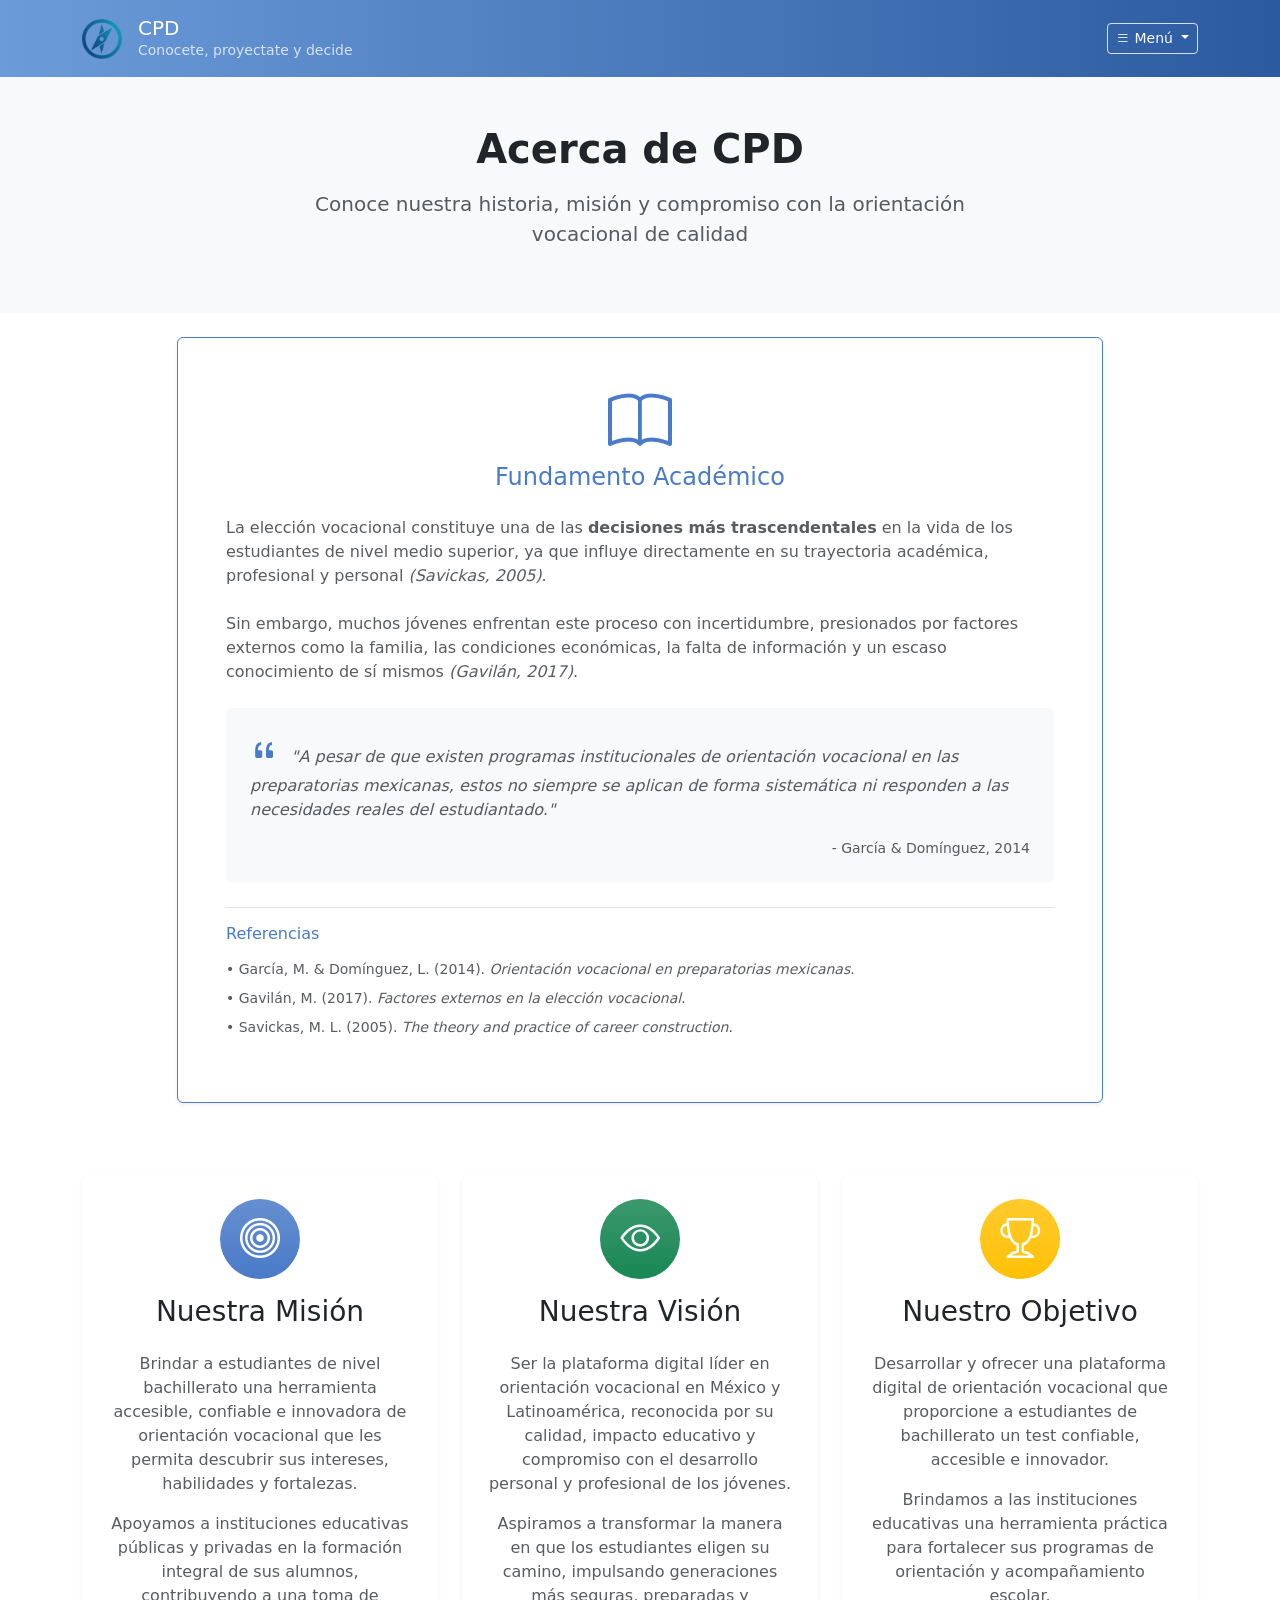
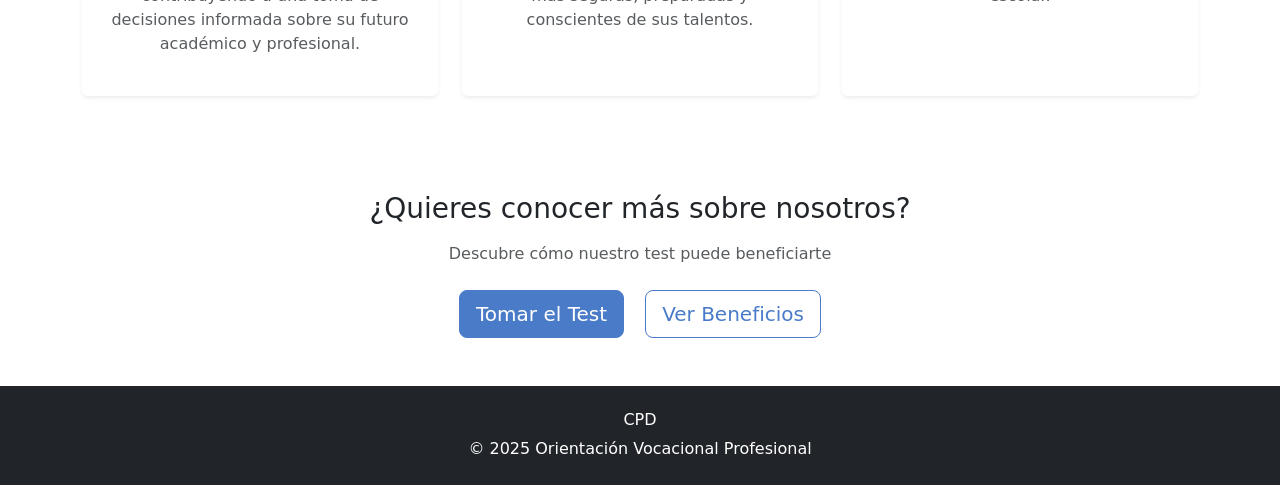
==== acerca.html @ f7d140c9 "Refactor code structure for improved readability and maintainability" ====
<!DOCTYPE html>
<html lang="es">
<head>
    <meta charset="UTF-8">
    <meta name="viewport" content="width=device-width, initial-scale=1.0">
    <title>Acerca de Nosotros - CPD</title>
    <!-- Bootstrap CSS -->
    <link href="https://cdn.jsdelivr.net/npm/bootstrap@5.3.2/dist/css/bootstrap.min.css" rel="stylesheet" integrity="sha384-T3c6CoIi6uLrA9TneNEoa7RxnatzjcDSCmG1MXxSR1GAsXEV/Dwwykc2MPK8M2HN" crossorigin="anonymous">
    <!-- Bootstrap Icons -->
    <link rel="stylesheet" href="https://cdn.jsdelivr.net/npm/bootstrap-icons@1.11.1/font/bootstrap-icons.css">
    <!-- Custom CSS -->
    <link rel="stylesheet" href="styles.css">
</head>
<body>
    <!-- Header con Logo -->
    <header class="bg-primary text-white py-3">
        <div class="container">
            <div class="row align-items-center">
                <div class="col-8 col-sm-8 col-md-6">
                    <div class="d-flex align-items-center">
                        <img src="logo.png" alt="CPD Logo" class="me-2 me-sm-3" style="height: 40px; width: auto;">
                        <div>
                            <h1 class="h5 h-sm-4 h-md-3 mb-0">CPD</h1>
                            <small class="opacity-75 d-none d-sm-block">Conocete, proyectate y decide</small>
                        </div>
                    </div>
                </div>
                <div class="col-4 col-sm-4 col-md-6 text-end">
                    <div class="dropdown">
                        <button class="btn btn-outline-light btn-sm dropdown-toggle" type="button" id="navDropdown" data-bs-toggle="dropdown" aria-expanded="false">
                            <i class="bi bi-list"></i> <span class="d-none d-sm-inline">Menú</span>
                        </button>
                        <ul class="dropdown-menu" aria-labelledby="navDropdown">
                            <li><a class="dropdown-item" href="index.html">Inicio</a></li>
                            <li><a class="dropdown-item active" href="acerca.html">Acerca de Nosotros</a></li>
                            <li><a class="dropdown-item" href="beneficios.html">Beneficios</a></li>
                            <li><hr class="dropdown-divider"></li>
                            <li><a class="dropdown-item" href="test.html"><i class="bi bi-clipboard-data me-2"></i>Tomar Test</a></li>
                        </ul>
                    </div>
                </div>
            </div>
        </div>
    </header>

    <!-- Hero Section -->
    <section class="bg-light py-4 py-sm-5">
        <div class="container">
            <div class="text-center">
                <div class="row justify-content-center">
                    <div class="col-lg-8">
                        <h2 class="display-6 fw-bold mb-3">Acerca de CPD</h2>
                        <p class="lead text-muted">
                            Conoce nuestra historia, misión y compromiso con la orientación vocacional de calidad
                        </p>
                    </div>
                </div>
            </div>
        </div>
    </section>

    <!-- Contexto y Fundamento -->
    <section class="py-4">
        <div class="container">
            <div class="row justify-content-center">
                <div class="col-lg-10">
                    <div class="card border-primary shadow-sm">
                        <div class="card-body p-4 p-sm-5">
                            <div class="text-center mb-4">
                                <i class="bi bi-book display-3 text-primary mb-3"></i>
                                <h4 class="text-primary">Fundamento Académico</h4>
                            </div>
                            <div class="row">
                                <div class="col-md-12">
                                    <p class="text-muted mb-4">
                                        La elección vocacional constituye una de las <strong>decisiones más trascendentales</strong> en la vida de los estudiantes de nivel medio superior, ya que influye directamente en su trayectoria académica, profesional y personal <em>(Savickas, 2005)</em>.
                                    </p>
                                    <p class="text-muted mb-4">
                                        Sin embargo, muchos jóvenes enfrentan este proceso con incertidumbre, presionados por factores externos como la familia, las condiciones económicas, la falta de información y un escaso conocimiento de sí mismos <em>(Gavilán, 2017)</em>.
                                    </p>
                                    <div class="bg-light p-4 rounded">
                                        <p class="text-muted mb-3">
                                            <i class="bi bi-quote text-primary fs-3 me-2"></i>
                                            <em>"A pesar de que existen programas institucionales de orientación vocacional en las preparatorias mexicanas, estos no siempre se aplican de forma sistemática ni responden a las necesidades reales del estudiantado."</em>
                                        </p>
                                        <p class="text-end text-muted small mt-2 mb-0">- García & Domínguez, 2014</p>
                                    </div>
                                    
                                    <!-- Referencias Bibliográficas -->
                                    <div class="mt-4 pt-3 border-top">
                                        <h6 class="text-primary mb-3">Referencias</h6>
                                        <ul class="list-unstyled small text-muted">
                                            <li class="mb-2">• García, M. & Domínguez, L. (2014). <em>Orientación vocacional en preparatorias mexicanas</em>.</li>
                                            <li class="mb-2">• Gavilán, M. (2017). <em>Factores externos en la elección vocacional</em>.</li>
                                            <li class="mb-2">• Savickas, M. L. (2005). <em>The theory and practice of career construction</em>.</li>
                                        </ul>
                                    </div>
                                </div>
                            </div>
                        </div>
                    </div>
                </div>
            </div>
        </div>
    </section>

    <!-- Misión, Visión y Objetivos -->
    <section class="py-5">
        <div class="container">
            <div class="row g-4">
                <!-- Misión -->
                <div class="col-lg-4">
                    <div class="card h-100 border-0 shadow-sm">
                        <div class="card-body p-4">
                            <div class="text-center mb-4">
                                <div class="bg-primary bg-gradient rounded-circle d-inline-flex align-items-center justify-content-center" style="width: 80px; height: 80px;">
                                    <i class="bi bi-bullseye fs-1 text-white"></i>
                                </div>
                                <h3 class="mt-3 mb-3">Nuestra Misión</h3>
                            </div>
                            <p class="text-muted text-center">
                                Brindar a estudiantes de nivel bachillerato una herramienta accesible, confiable e innovadora de orientación vocacional que les permita descubrir sus intereses, habilidades y fortalezas.
                            </p>
                            <p class="text-muted text-center">
                                Apoyamos a instituciones educativas públicas y privadas en la formación integral de sus alumnos, contribuyendo a una toma de decisiones informada sobre su futuro académico y profesional.
                            </p>
                        </div>
                    </div>
                </div>
                
                <!-- Visión -->
                <div class="col-lg-4">
                    <div class="card h-100 border-0 shadow-sm">
                        <div class="card-body p-4">
                            <div class="text-center mb-4">
                                <div class="bg-success bg-gradient rounded-circle d-inline-flex align-items-center justify-content-center" style="width: 80px; height: 80px;">
                                    <i class="bi bi-eye fs-1 text-white"></i>
                                </div>
                                <h3 class="mt-3 mb-3">Nuestra Visión</h3>
                            </div>
                            <p class="text-muted text-center">
                                Ser la plataforma digital líder en orientación vocacional en México y Latinoamérica, reconocida por su calidad, impacto educativo y compromiso con el desarrollo personal y profesional de los jóvenes.
                            </p>
                            <p class="text-muted text-center">
                                Aspiramos a transformar la manera en que los estudiantes eligen su camino, impulsando generaciones más seguras, preparadas y conscientes de sus talentos.
                            </p>
                        </div>
                    </div>
                </div>
                
                <!-- Objetivo -->
                <div class="col-lg-4">
                    <div class="card h-100 border-0 shadow-sm">
                        <div class="card-body p-4">
                            <div class="text-center mb-4">
                                <div class="bg-warning bg-gradient rounded-circle d-inline-flex align-items-center justify-content-center" style="width: 80px; height: 80px;">
                                    <i class="bi bi-trophy fs-1 text-white"></i>
                                </div>
                                <h3 class="mt-3 mb-3">Nuestro Objetivo</h3>
                            </div>
                            <p class="text-muted text-center">
                                Desarrollar y ofrecer una plataforma digital de orientación vocacional que proporcione a estudiantes de bachillerato un test confiable, accesible e innovador.
                            </p>
                            <p class="text-muted text-center">
                                Brindamos a las instituciones educativas una herramienta práctica para fortalecer sus programas de orientación y acompañamiento escolar.
                            </p>
                        </div>
                    </div>
                </div>
            </div>
        </div>
    </section>

    <!-- Call to Action -->
    <section class="py-5">
        <div class="container text-center">
            <div class="row justify-content-center">
                <div class="col-lg-8">
                    <h3 class="mb-3">¿Quieres conocer más sobre nosotros?</h3>
                    <p class="text-muted mb-4">Descubre cómo nuestro test puede beneficiarte</p>
                    <div class="d-grid d-sm-block">
                        <a href="test.html" class="btn btn-primary btn-lg me-sm-3 mb-2 mb-sm-0">Tomar el Test</a>
                        <a href="beneficios.html" class="btn btn-outline-primary btn-lg">Ver Beneficios</a>
                    </div>
                </div>
            </div>
        </div>
    </section>

    <!-- Footer -->
    <footer class="bg-dark text-white py-4">
        <div class="container">
            <div class="row align-items-center">
                <div class="col-12 text-center">
                    <h6>CPD</h6>
                    <p class="mb-0">© 2025 Orientación Vocacional Profesional</p>
                </div>
            </div>
        </div>
    </footer>

    <!-- Bootstrap JavaScript -->
    <script src="https://cdn.jsdelivr.net/npm/bootstrap@5.3.2/dist/js/bootstrap.bundle.min.js" integrity="sha384-C6RzsynM9kWDrMNeT87bh95OGNyZPhcTNXj1NW7RuBCsyN/o0jlpcV8Qyq46cDfL" crossorigin="anonymous"></script>
</body>
</html>
---- styles.css ----
/* Custom CSS para CPD Website */

:root {
    --bs-primary: #4a7bc8;
    --bs-primary-rgb: 74, 123, 200;
    --primary-light: #6b9bd9;
    --primary-dark: #2c5aa0;
}

.btn-primary {
    background-color: #4a7bc8;
    border-color: #4a7bc8;
}

.btn-primary:hover {
    background-color: #2c5aa0;
    border-color: #1e3f73;
}

.btn-primary:focus, .btn-primary.focus {
    background-color: #2c5aa0;
    border-color: #1a3861;
    box-shadow: 0 0 0 0.2rem rgba(74, 123, 200, 0.5);
}

.btn-outline-primary {
    color: #4a7bc8;
    border-color: #4a7bc8;
}

.btn-outline-primary:hover {
    background-color: #4a7bc8;
    border-color: #4a7bc8;
    color: #fff;
}

.bg-primary {
    background-color: #4a7bc8 !important;
}

.text-primary {
    color: #4a7bc8 !important;
}

.border-primary {
    border-color: #4a7bc8 !important;
}

.progress-bar {
    background-color: #4a7bc8;
}

.badge.bg-primary {
    background-color: #4a7bc8 !important;
}

.alert-primary {
    color: #1a3861;
    background-color: #d1deef;
    border-color: #b3cde6;
}

/* Header Gradient Styles */
header.bg-primary {
    background: linear-gradient(to right, var(--primary-light), var(--primary-dark)) !important;
}

/* Ensure buttons in header maintain proper contrast */
header .btn-outline-light {
    border-color: rgba(255, 255, 255, 0.8);
}

header .btn-outline-light:hover {
    background-color: rgba(255, 255, 255, 0.2);
    border-color: #fff;
}
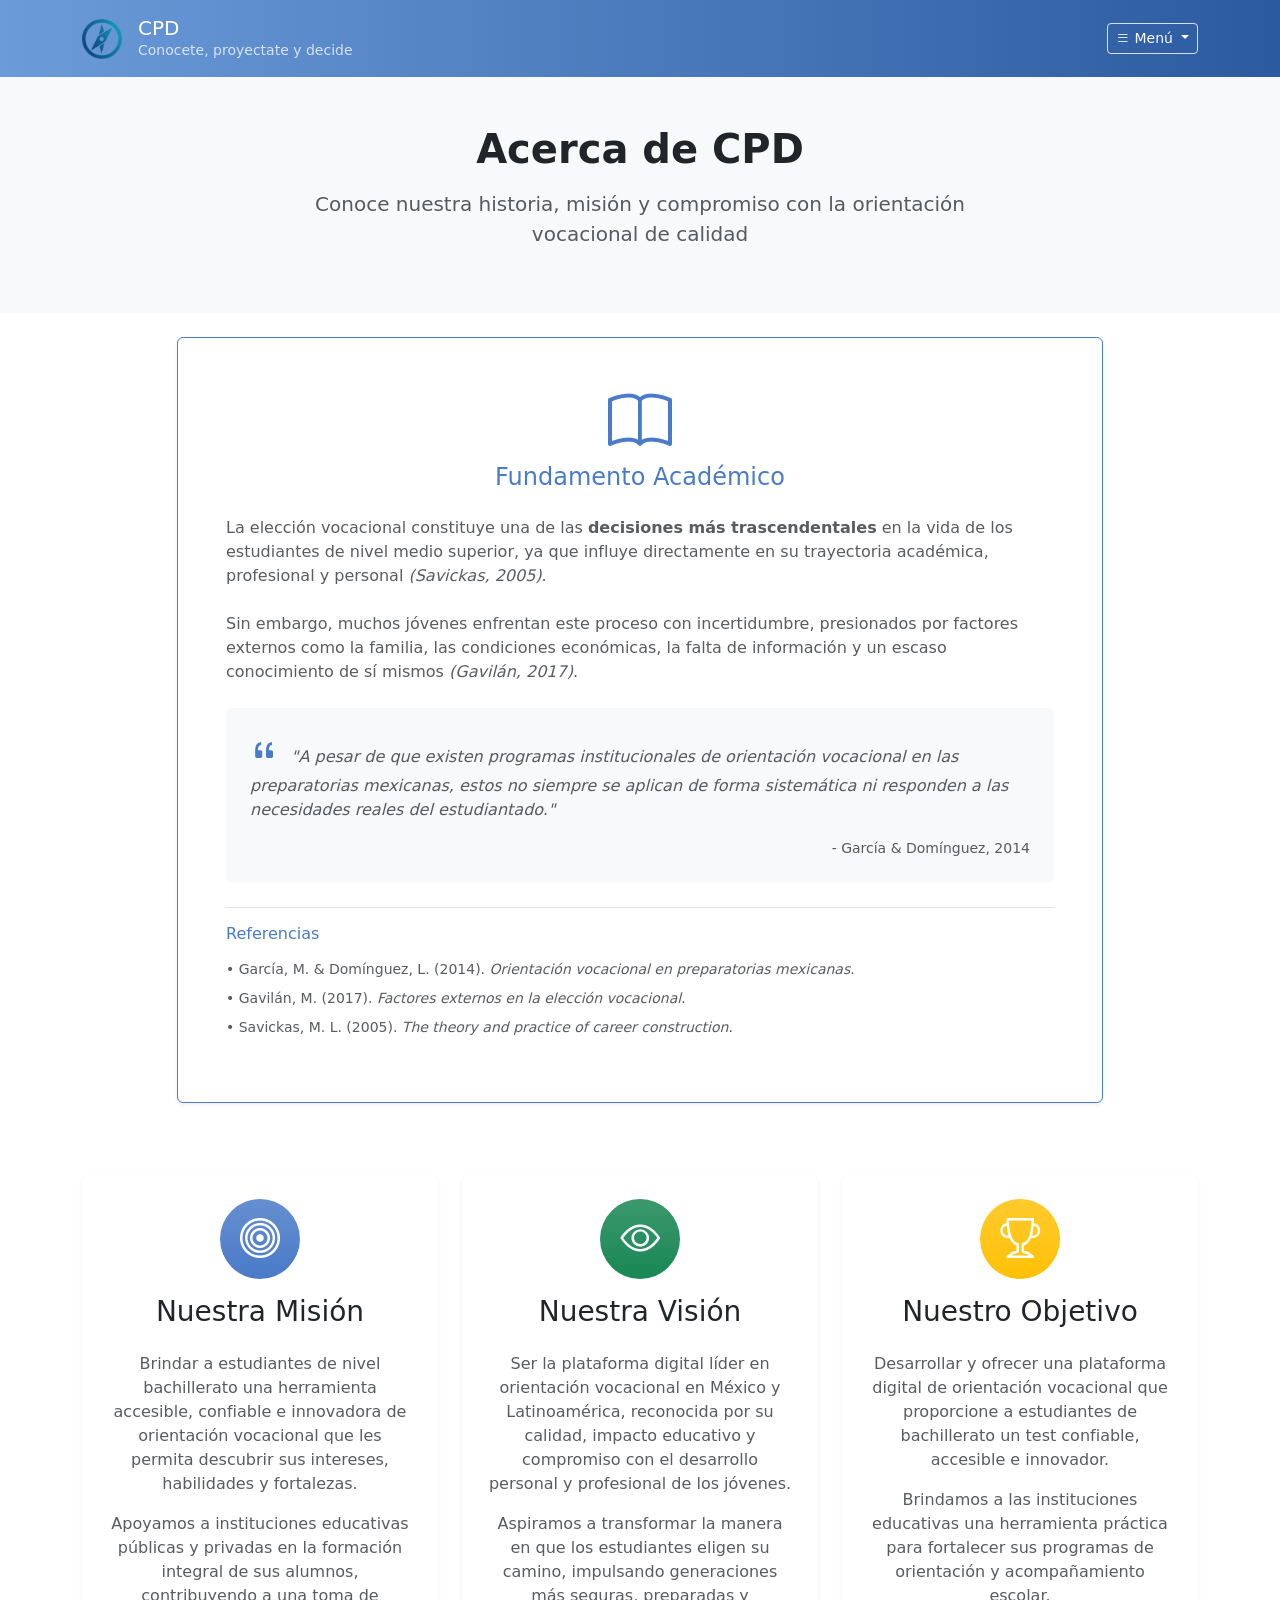
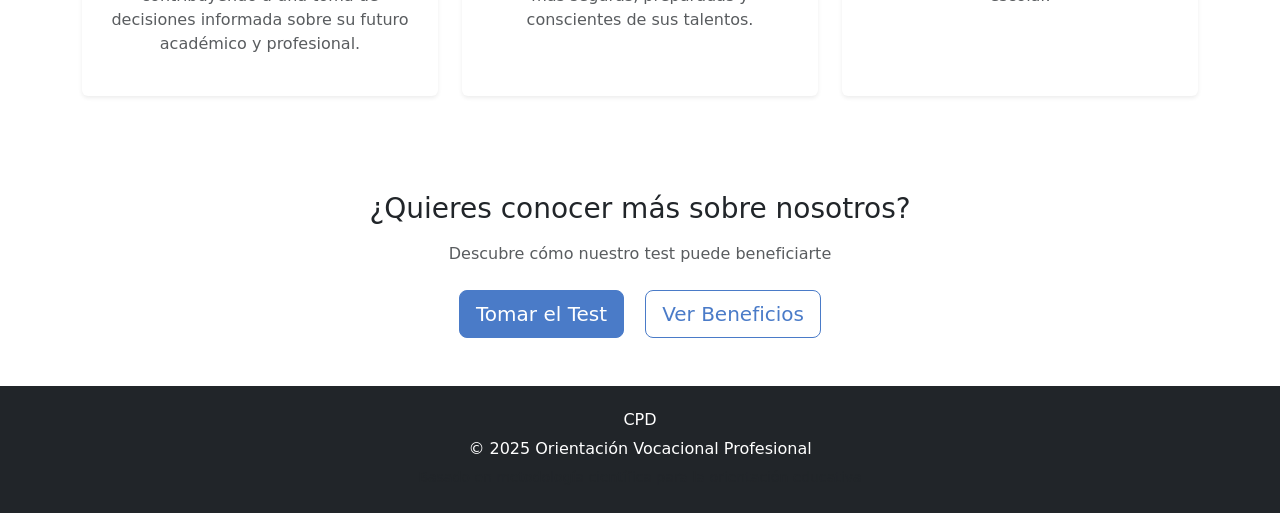
==== commit 9b4034ac: "Add vocational orientation test materials and methodology documentation - Created 'interpretacion.tx" ====
--- a/acerca.html
+++ b/acerca.html
@@ -34,6 +34,7 @@
                             <li><a class="dropdown-item" href="index.html">Inicio</a></li>
                             <li><a class="dropdown-item active" href="acerca.html">Acerca de Nosotros</a></li>
                             <li><a class="dropdown-item" href="beneficios.html">Beneficios</a></li>
+                            <li><a class="dropdown-item" href="metodologia.html">Metodología</a></li>
                             <li><hr class="dropdown-divider"></li>
                             <li><a class="dropdown-item" href="test.html"><i class="bi bi-clipboard-data me-2"></i>Tomar Test</a></li>
                         </ul>
@@ -193,7 +194,8 @@
             <div class="row align-items-center">
                 <div class="col-12 text-center">
                     <h6>CPD</h6>
-                    <p class="mb-0">© 2025 Orientación Vocacional Profesional</p>
+                    <p class="mb-1">© 2025 Orientación Vocacional Profesional</p>
+                    <small class="text-muted">Basado en metodología científica para la orientación educativa</small>
                 </div>
             </div>
         </div>
--- a/styles.css
+++ b/styles.css
@@ -74,3 +74,25 @@
     background-color: rgba(255, 255, 255, 0.2);
     border-color: #fff;
 }
+
+/* Footer styles to eliminate bottom spacing */
+html, body {
+    height: 100%;
+    margin: 0;
+    padding: 0;
+}
+
+body {
+    display: flex;
+    flex-direction: column;
+}
+
+main {
+    flex: 1;
+}
+
+footer {
+    margin-top: 0 !important;
+    margin-bottom: 0 !important;
+    padding-bottom: 0 !important;
+}
